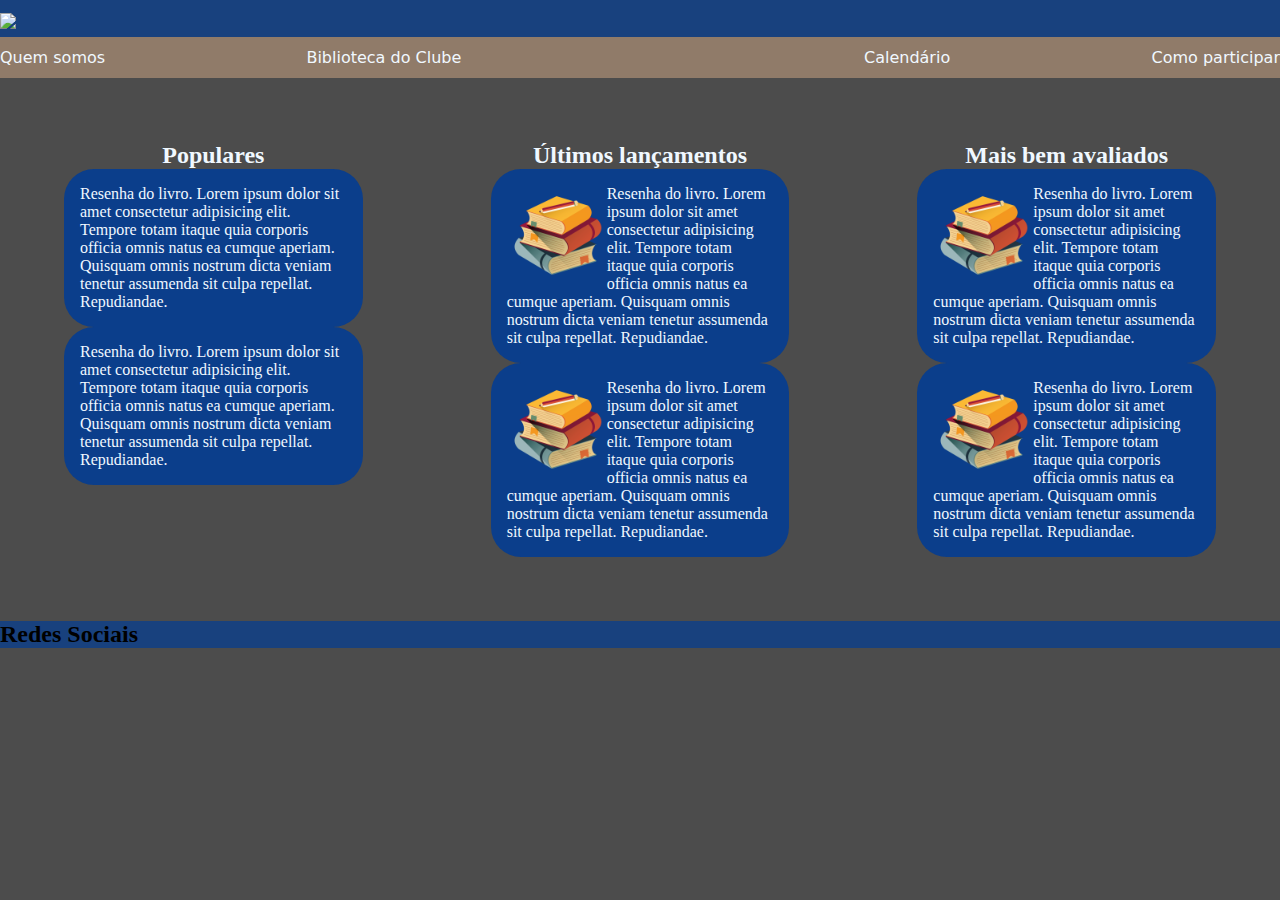
==== index.html @ 42e21db1 "section e float left" ====
<!DOCTYPE html>
<html lang="pt-br">

<head>
    <meta charset="UTF-8">
    <meta name="viewport" content="width=device-width, initial-scale=1.0">
    <title>Ler em Natal</title>
    <link rel="stylesheet" href="principal.css">
</head>

<body>
    <header>
        <h1><a href="index.html"><img src="images/logo.png" height="100px"></a></h1>
        <nav>
            <ul>
                <li><a href="somos.html">Quem somos</a></li>
                <li><a href="biblioteca.html">Biblioteca do Clube</li>
                <li><a href="calendario.html">Calendário</a></li>
                <li><a href="participar.html">Como participar</a></li>
            </ul>
        </nav>
    </header>
    <main>
        <section>
            <h2>Populares</h2>
            <div>
                <p>
                    Resenha do livro. Lorem ipsum dolor sit amet consectetur adipisicing elit. Tempore totam itaque quia
                    corporis
                    officia omnis natus ea cumque aperiam. Quisquam omnis nostrum dicta veniam tenetur assumenda sit
                    culpa
                    repellat. Repudiandae.
                </p>
            </div>
            <div>
                <p>
                    Resenha do livro. Lorem ipsum dolor sit amet consectetur adipisicing elit. Tempore totam itaque quia
                    corporis
                    officia omnis natus ea cumque aperiam. Quisquam omnis nostrum dicta veniam tenetur assumenda sit
                    culpa
                    repellat. Repudiandae.
                </p>
            </div>
        </section>
        <section>
            <h2>Últimos lançamentos</h2>
            <div>
                <figure class="livro">
                    <img src="como-escrever-um-livro-topo.png" width="100">
                </figure>
                <p>
                    Resenha do livro. Lorem ipsum dolor sit amet consectetur adipisicing elit. Tempore totam itaque quia
                    corporis
                    officia omnis natus ea cumque aperiam. Quisquam omnis nostrum dicta veniam tenetur assumenda sit
                    culpa
                    repellat. Repudiandae.
                </p>
            </div>
            <div>
                <figure class="livro">
                    <img src="como-escrever-um-livro-topo.png" width="100">
                </figure>
                <p>
                    Resenha do livro. Lorem ipsum dolor sit amet consectetur adipisicing elit. Tempore totam itaque quia
                    corporis
                    officia omnis natus ea cumque aperiam. Quisquam omnis nostrum dicta veniam tenetur assumenda sit
                    culpa
                    repellat. Repudiandae.
                </p>
            </div>
        </section>
        <section>
            <h2>Mais bem avaliados</h2>
            <div>
                <figure class="livro">
                    <img src="como-escrever-um-livro-topo.png" width="100">
                </figure>
                <p>
                    Resenha do livro. Lorem ipsum dolor sit amet consectetur adipisicing elit. Tempore totam itaque quia
                    corporis
                    officia omnis natus ea cumque aperiam. Quisquam omnis nostrum dicta veniam tenetur assumenda sit
                    culpa
                    repellat. Repudiandae.
                </p>
            </div>
            <div>
                <figure class="livro">
                    <img src="como-escrever-um-livro-topo.png" width="100">
                </figure>
                <p>
                    Resenha do livro. Lorem ipsum dolor sit amet consectetur adipisicing elit. Tempore totam itaque quia
                    corporis
                    officia omnis natus ea cumque aperiam. Quisquam omnis nostrum dicta veniam tenetur assumenda sit
                    culpa
                    repellat. Repudiandae.
                </p>
            </div>
        </section>


    </main>
    <footer>
        <h2>
            Redes Sociais
        </h2>
        <ul>
            <li><a href="instagram.png"></a></li>
            <li><a href="facebook.png"></a></li>
        </ul>
    </footer>
</body>

</html>
---- principal.css ----
* {
    padding: 0;
    margin: 0;

}

body {
    background-image: url('images/background_img.png');
    /* isso não vai dar um problema de localização da imagem dps não?? */
    background-size: cover;
    background-position: center;
    background-repeat: no-repeat;
    background-color: rgba(0, 0, 0, 0.7);
}

main{
    display: flex;
}

section{
    margin: 5% 5% 5% 5%;
    text-align: center;
    color: aliceblue;
}

div{
    background-color: rgba(11, 62, 139);
    color:aliceblue;
    margin: 2em 0 em 2em 0em;
    text-align: left;
    padding: 1em;
    border-radius: 30px;
}

figure.livro{
    float:left
}

footer, header {
    background-color: rgba(11, 62, 139, 0.8);
}

nav ul {
    background-color: rgba(175,137,100, 0.8);
    display: flex;
    justify-content: space-between;
    vertical-align: auto;
    padding: 0.7em 0em 0.7em 0em;
    font-family: system-ui, -apple-system, BlinkMacSystemFont, 'Segoe UI', Roboto, Oxygen, Ubuntu, Cantarell, 'Open Sans', 'Helvetica Neue', sans-serif;
    color: aliceblue;
}


ul li {
    list-style: none;
}

a{
    color: aliceblue;
    text-decoration: none;
}
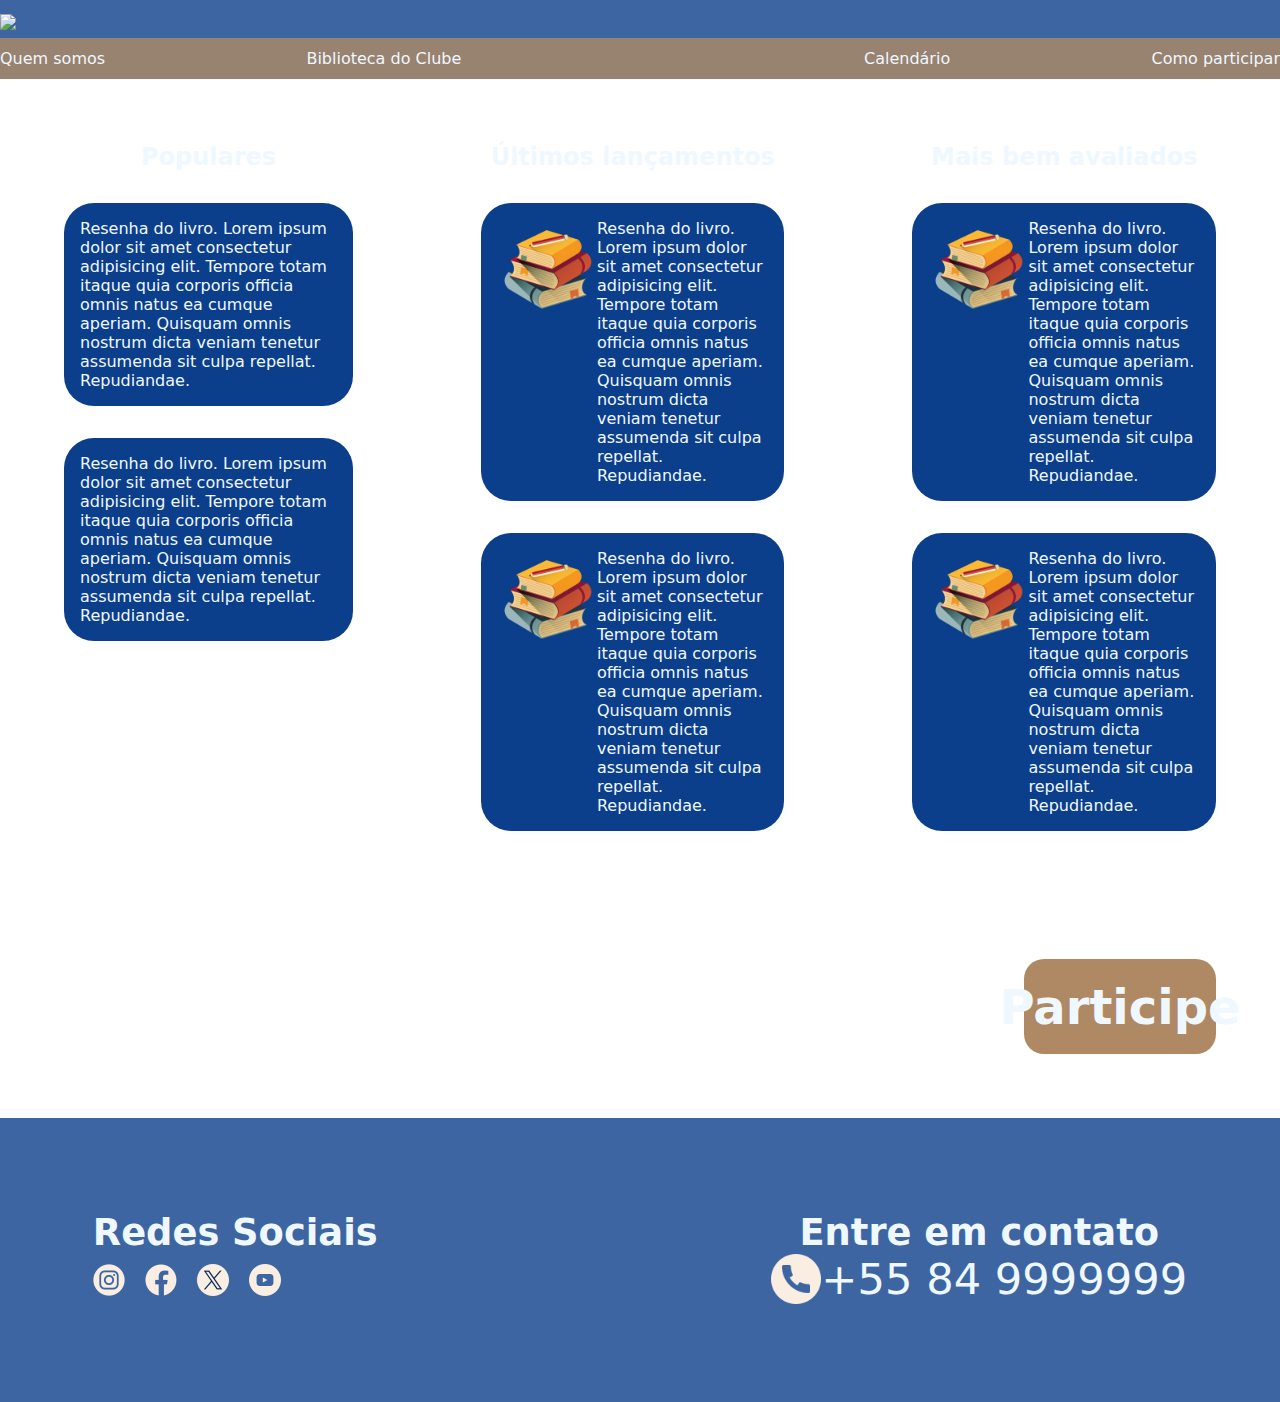
==== commit e0985fd8: "pagina principal" ====
--- a/index.html
+++ b/index.html
@@ -21,9 +21,10 @@
         </nav>
     </header>
     <main>
+        <div>
         <section>
             <h2>Populares</h2>
-            <div>
+            <div class="blocos">
                 <p>
                     Resenha do livro. Lorem ipsum dolor sit amet consectetur adipisicing elit. Tempore totam itaque quia
                     corporis
@@ -32,7 +33,7 @@
                     repellat. Repudiandae.
                 </p>
             </div>
-            <div>
+            <div class="blocos">
                 <p>
                     Resenha do livro. Lorem ipsum dolor sit amet consectetur adipisicing elit. Tempore totam itaque quia
                     corporis
@@ -44,9 +45,9 @@
         </section>
         <section>
             <h2>Últimos lançamentos</h2>
-            <div>
+            <div class="blocos">
                 <figure class="livro">
-                    <img src="como-escrever-um-livro-topo.png" width="100">
+                    <img src="images/como-escrever-um-livro-topo.png" width="100">
                 </figure>
                 <p>
                     Resenha do livro. Lorem ipsum dolor sit amet consectetur adipisicing elit. Tempore totam itaque quia
@@ -56,9 +57,9 @@
                     repellat. Repudiandae.
                 </p>
             </div>
-            <div>
+            <div class="blocos">
                 <figure class="livro">
-                    <img src="como-escrever-um-livro-topo.png" width="100">
+                    <img src="images/como-escrever-um-livro-topo.png" width="100">
                 </figure>
                 <p>
                     Resenha do livro. Lorem ipsum dolor sit amet consectetur adipisicing elit. Tempore totam itaque quia
@@ -71,9 +72,9 @@
         </section>
         <section>
             <h2>Mais bem avaliados</h2>
-            <div>
+            <div class="blocos">
                 <figure class="livro">
-                    <img src="como-escrever-um-livro-topo.png" width="100">
+                    <img src="images/como-escrever-um-livro-topo.png" width="100">
                 </figure>
                 <p>
                     Resenha do livro. Lorem ipsum dolor sit amet consectetur adipisicing elit. Tempore totam itaque quia
@@ -83,9 +84,9 @@
                     repellat. Repudiandae.
                 </p>
             </div>
-            <div>
+            <div class="blocos">
                 <figure class="livro">
-                    <img src="como-escrever-um-livro-topo.png" width="100">
+                    <img src="images/como-escrever-um-livro-topo.png" width="100">
                 </figure>
                 <p>
                     Resenha do livro. Lorem ipsum dolor sit amet consectetur adipisicing elit. Tempore totam itaque quia
@@ -96,17 +97,32 @@
                 </p>
             </div>
         </section>
+    </div>
+        <div class="participar">
+            <a href="participar.html">Participe</a>
+        </div>
 
 
     </main>
     <footer>
+        <section>
         <h2>
             Redes Sociais
         </h2>
         <ul>
-            <li><a href="instagram.png"></a></li>
-            <li><a href="facebook.png"></a></li>
+            <li><a href=#><img src="images/instagram.png"></a></li>
+            <li><a href=#><img src="images/facebook.png"></a></li>
+            <li><a href=#><img src="images/twitter.png"></a></li>
+            <li><a href=#><img src="images/youtube.png"></a></li>
         </ul>
+    </section>
+    <section>
+        <h2>Entre em contato</h2>
+        <div>
+            <img src="images/telefone.png" width="50px" height="50px">
+            <p>+55 84 9999999</p>
+        </div>
+    </section>
     </footer>
 </body>
 
--- a/principal.css
+++ b/principal.css
@@ -6,42 +6,84 @@
 
 body {
     background-image: url('images/background_img.png');
-    /* isso não vai dar um problema de localização da imagem dps não?? */
     background-size: cover;
     background-position: center;
     background-repeat: no-repeat;
-    background-color: rgba(0, 0, 0, 0.7);
+    background-blend-mode: darken;
+    color: aliceblue;
+    font-family: system-ui, -apple-system, BlinkMacSystemFont, 'Segoe UI', Roboto, Oxygen, Ubuntu, Cantarell, 'Open Sans', 'Helvetica Neue', sans-serif;
 }
 
-main{
+main div {
     display: flex;
 }
 
-section{
+section {
     margin: 5% 5% 5% 5%;
     text-align: center;
     color: aliceblue;
 }
 
-div{
+div.blocos {
     background-color: rgba(11, 62, 139);
-    color:aliceblue;
-    margin: 2em 0 em 2em 0em;
+    color: aliceblue;
+    margin-top: 2em;
     text-align: left;
     padding: 1em;
     border-radius: 30px;
 }
 
-figure.livro{
-    float:left
+div.participar {
+    background-color: rgb(175 137 100);
+    color: aliceblue;
+    font-size: 3em;
+    font-weight: bolder;
+    padding: 0.4em;
+    margin: 0;
+    justify-content: center;
+    vertical-align: center;
+    text-align: center;
+    border-radius: 20px;
+    margin: 5% 5% 5% 80%
 }
 
-footer, header {
+figure.livro {
+    float: left
+}
+
+footer,
+header {
     background-color: rgba(11, 62, 139, 0.8);
 }
 
+footer {
+    padding: 2em;
+    display: flex;
+    justify-content: space-between;
+
+}
+
+footer ul {
+    display: flex;
+}
+
+footer ul li {
+    margin: 10px 20px 10px 0px;
+}
+
+footer h2{
+    font-size: 2.3em;
+}
+
+footer section div {
+    display: flex;
+    font-size: 2.7em;
+    vertical-align: center;
+
+}
+
 nav ul {
-    background-color: rgba(175,137,100, 0.8);
+    background-color: rgba(175, 137, 100, 0.8);
     display: flex;
     justify-content: space-between;
     vertical-align: auto;
@@ -55,7 +97,7 @@
     list-style: none;
 }
 
-a{
+a {
     color: aliceblue;
     text-decoration: none;
 }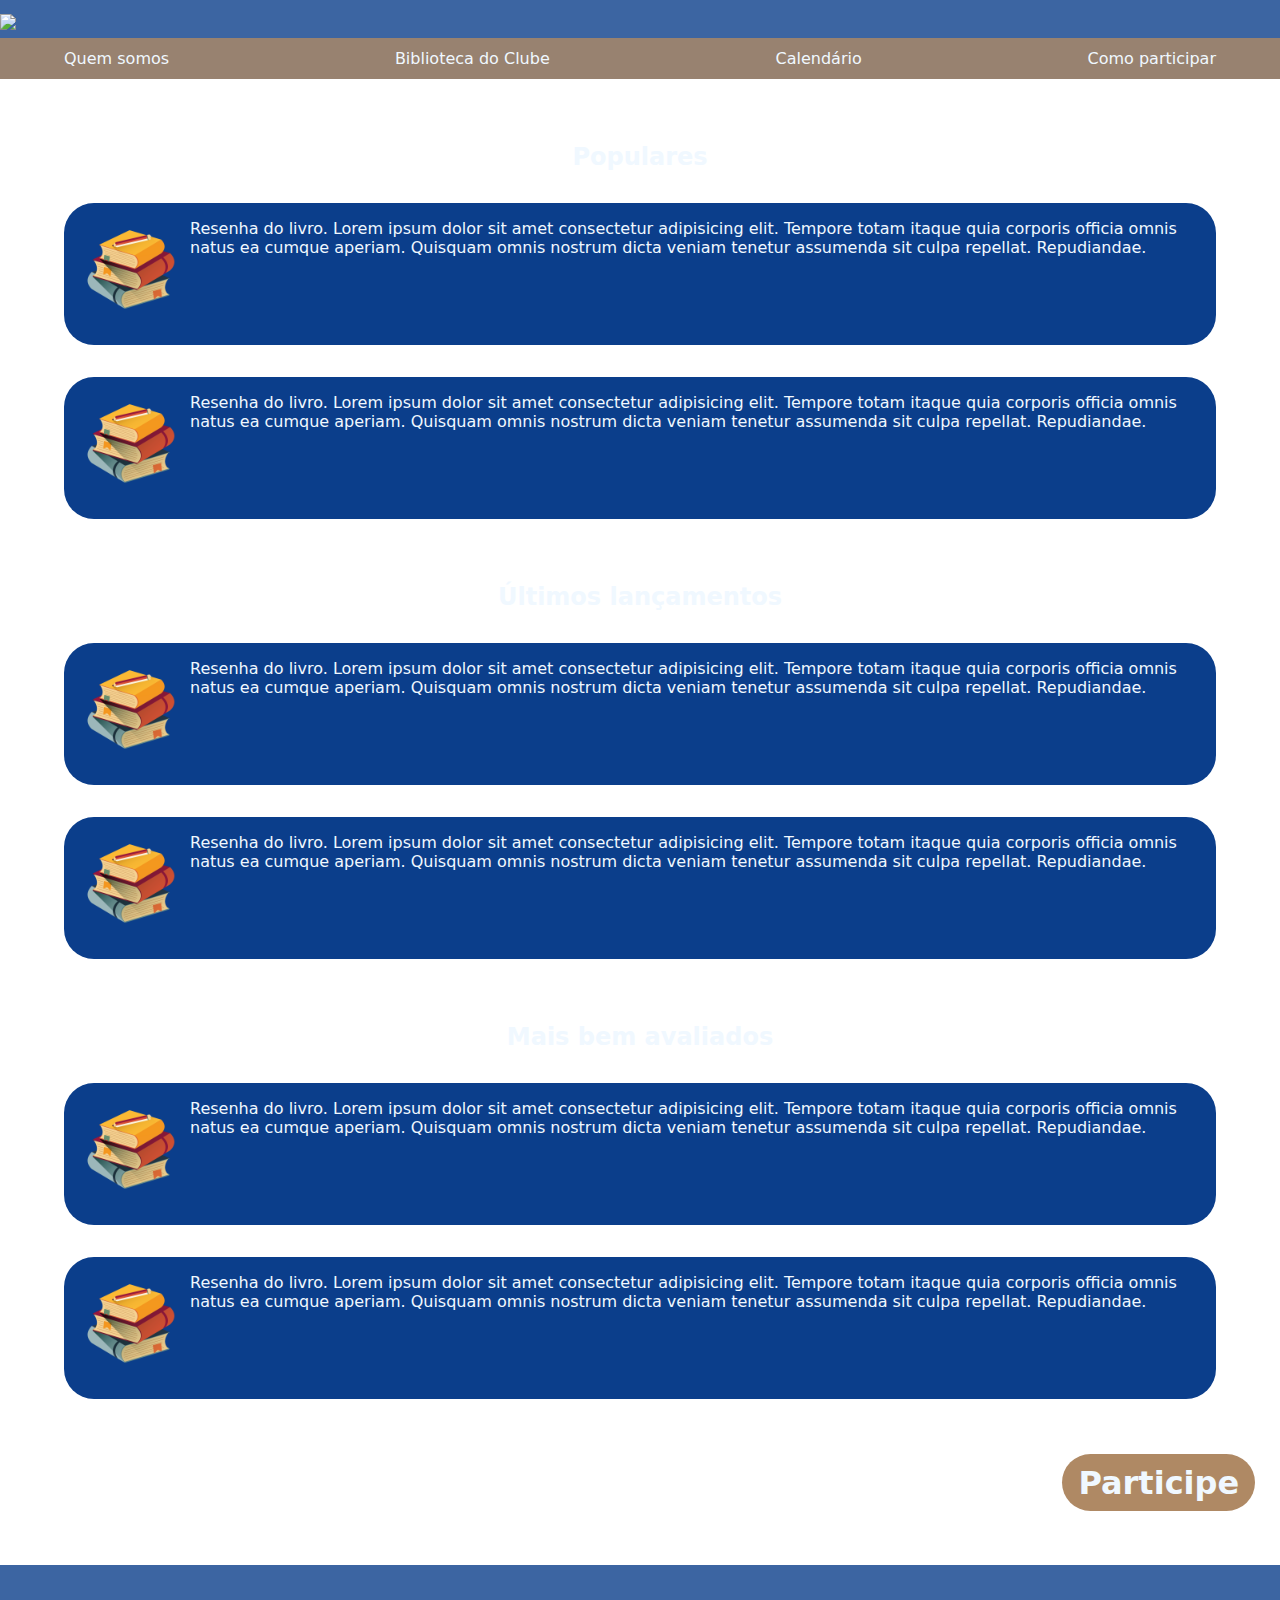
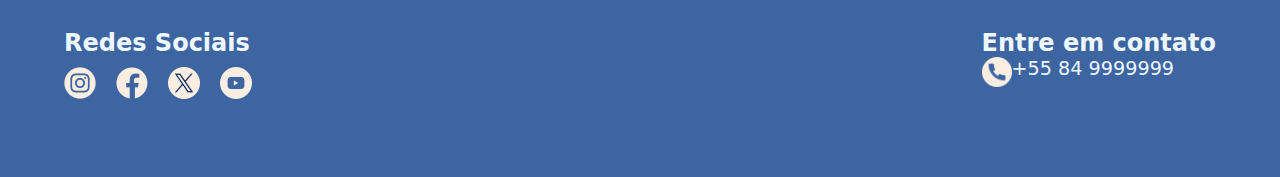
==== commit c478b44c: "Merge branch 'main' of https://github.com/Dt-Luna/site-clube-do-livro" ====
--- a/index.html
+++ b/index.html
@@ -14,17 +14,19 @@
         <nav>
             <ul>
                 <li><a href="somos.html">Quem somos</a></li>
-                <li><a href="biblioteca.html">Biblioteca do Clube</li>
+                <li><a href="biblioteca.html">Biblioteca do Clube</a></li>
                 <li><a href="calendario.html">Calendário</a></li>
                 <li><a href="participar.html">Como participar</a></li>
             </ul>
         </nav>
     </header>
     <main>
-        <div>
         <section>
             <h2>Populares</h2>
             <div class="blocos">
+                <figure class="livro">
+                    <img src="images/como-escrever-um-livro-topo.png" width="100">
+                </figure>
                 <p>
                     Resenha do livro. Lorem ipsum dolor sit amet consectetur adipisicing elit. Tempore totam itaque quia
                     corporis
@@ -33,7 +35,10 @@
                     repellat. Repudiandae.
                 </p>
             </div>
-            <div class="blocos">
+            <div class="blocos ...clearflix">
+                <figure class="livro">
+                    <img src="images/como-escrever-um-livro-topo.png" width="100">
+                </figure>
                 <p>
                     Resenha do livro. Lorem ipsum dolor sit amet consectetur adipisicing elit. Tempore totam itaque quia
                     corporis
@@ -97,32 +102,31 @@
                 </p>
             </div>
         </section>
-    </div>
-        <div class="participar">
+        <div class = 'pariticpar'>
             <a href="participar.html">Participe</a>
         </div>
-
+        </div>
 
     </main>
     <footer>
-        <section>
-        <h2>
-            Redes Sociais
-        </h2>
-        <ul>
-            <li><a href=#><img src="images/instagram.png"></a></li>
-            <li><a href=#><img src="images/facebook.png"></a></li>
-            <li><a href=#><img src="images/twitter.png"></a></li>
-            <li><a href=#><img src="images/youtube.png"></a></li>
-        </ul>
-    </section>
-    <section>
-        <h2>Entre em contato</h2>
-        <div>
-            <img src="images/telefone.png" width="50px" height="50px">
-            <p>+55 84 9999999</p>
-        </div>
-    </section>
+        <section class="redes">
+            <h2>
+                Redes Sociais
+            </h2>
+            <ul>
+                <li><a href=#><img src="images/instagram.png"></a></li>
+                <li><a href=#><img src="images/facebook.png"></a></li>
+                <li><a href=#><img src="images/twitter.png"></a></li>
+                <li><a href=#><img src="images/youtube.png"></a></li>
+            </ul>
+        </section>
+        <section class="contato">
+            <h2>Entre em contato</h2>
+            <div>
+                <img src="images/telefone.png" width="30px" height="30px">
+                <p>+55 84 9999999</p>
+            </div>
+        </section>
     </footer>
 </body>
 
--- a/principal.css
+++ b/principal.css
@@ -1,8 +1,9 @@
 * {
     padding: 0;
     margin: 0;
+}
 
-}
+
 
 body {
     background-image: url('images/background_img.png');
@@ -14,9 +15,8 @@
     font-family: system-ui, -apple-system, BlinkMacSystemFont, 'Segoe UI', Roboto, Oxygen, Ubuntu, Cantarell, 'Open Sans', 'Helvetica Neue', sans-serif;
 }
 
-main div {
-    display: flex;
-}
+
+
 
 section {
     margin: 5% 5% 5% 5%;
@@ -31,24 +31,37 @@
     text-align: left;
     padding: 1em;
     border-radius: 30px;
+    overflow: hidden;
+}
+
+.livro img {
+    float: left;
+    margin-right: 10px;
+    margin-bottom: 10px;
+    vertical-align: top;
 }
 
 div.participar {
+    max-width: 10%;
+}
+
+div a{
     background-color: rgb(175 137 100);
     color: aliceblue;
-    font-size: 3em;
+    font-size: 2em;
     font-weight: bolder;
-    padding: 0.4em;
+    padding: 0.3em 0.5em 0.3em 0.5em;
     margin: 0;
     justify-content: center;
     vertical-align: center;
     text-align: center;
-    border-radius: 20px;
-    margin: 5% 5% 5% 80%
+    border-radius: 50px;
+    margin-left: 83%;
 }
 
 figure.livro {
-    float: left
+    float: left;
+    margin: 0;
 }
 
 footer,
@@ -57,10 +70,9 @@
 }
 
 footer {
-    padding: 2em;
+    margin-top: 5%;
     display: flex;
     justify-content: space-between;
-
 }
 
 footer ul {
@@ -72,12 +84,13 @@
 }
 
 footer h2{
-    font-size: 2.3em;
+    font-size: 1.5em;
+    text-align: left;
 }
 
 footer section div {
     display: flex;
-    font-size: 2.7em;
+    font-size: 1.2em;
     vertical-align: center;
 
 }
@@ -87,7 +100,7 @@
     display: flex;
     justify-content: space-between;
     vertical-align: auto;
-    padding: 0.7em 0em 0.7em 0em;
+    padding: 0.7em 4em 0.7em 4em;
     font-family: system-ui, -apple-system, BlinkMacSystemFont, 'Segoe UI', Roboto, Oxygen, Ubuntu, Cantarell, 'Open Sans', 'Helvetica Neue', sans-serif;
     color: aliceblue;
 }
@@ -100,4 +113,10 @@
 a {
     color: aliceblue;
     text-decoration: none;
+}
+
+.clearfix::after {
+    content: "";
+    clear: both;
+    display: table;
 }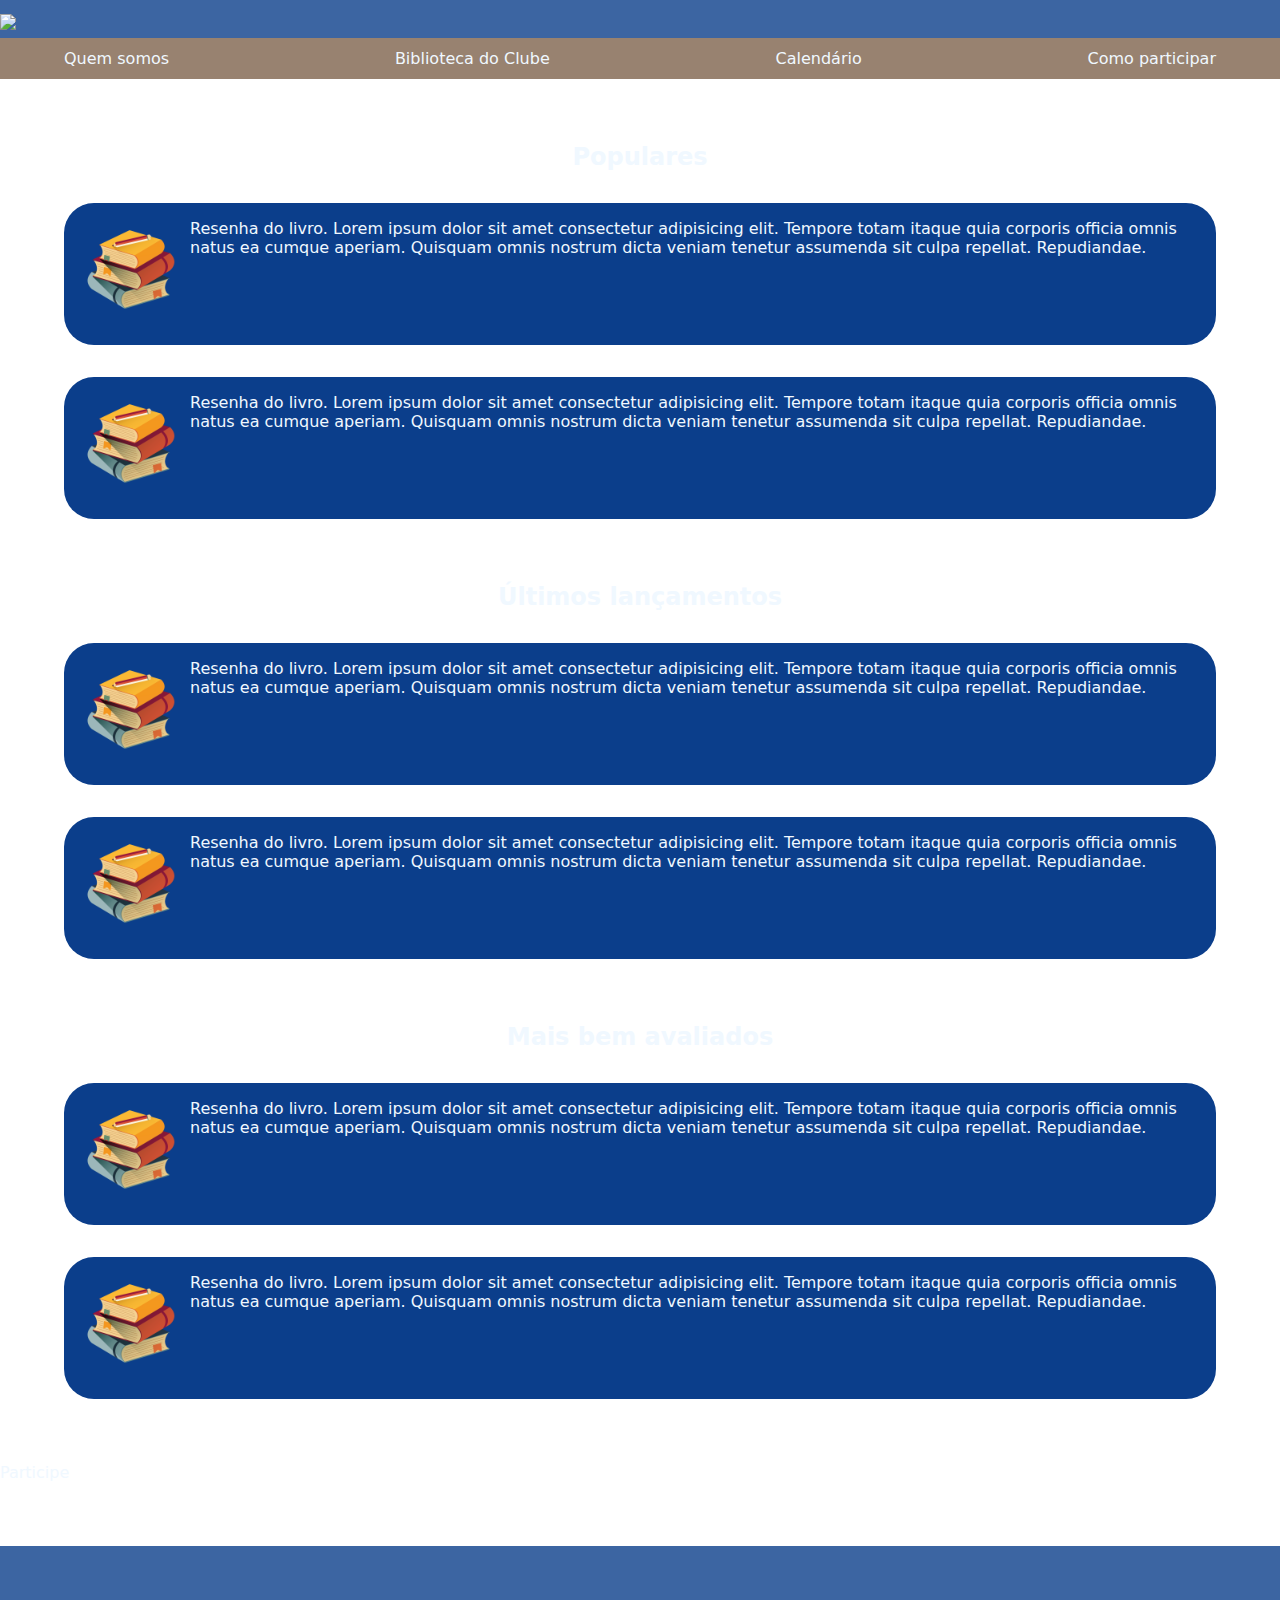
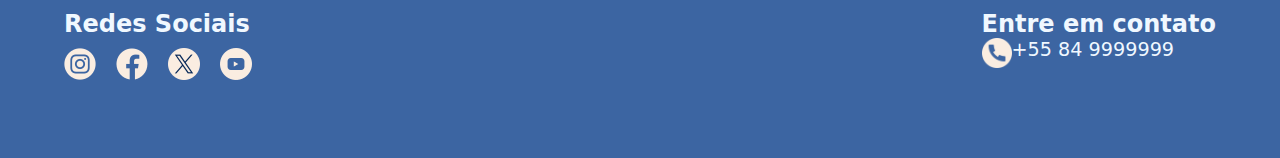
==== commit 8b171863: ":00" ====
--- a/index.html
+++ b/index.html
@@ -21,6 +21,7 @@
         </nav>
     </header>
     <main>
+        <div>
         <section>
             <h2>Populares</h2>
             <div class="blocos">
@@ -35,7 +36,7 @@
                     repellat. Repudiandae.
                 </p>
             </div>
-            <div class="blocos ...clearflix">
+            <div class="blocos clearflix">
                 <figure class="livro">
                     <img src="images/como-escrever-um-livro-topo.png" width="100">
                 </figure>
@@ -102,31 +103,28 @@
                 </p>
             </div>
         </section>
-        <div class = 'pariticpar'>
-            <a href="participar.html">Participe</a>
-        </div>
-        </div>
-
+    </div>
+        <a class="participar" href="participar.html">Participe</a>
     </main>
     <footer>
         <section class="redes">
-            <h2>
-                Redes Sociais
-            </h2>
-            <ul>
-                <li><a href=#><img src="images/instagram.png"></a></li>
-                <li><a href=#><img src="images/facebook.png"></a></li>
-                <li><a href=#><img src="images/twitter.png"></a></li>
-                <li><a href=#><img src="images/youtube.png"></a></li>
-            </ul>
-        </section>
-        <section class="contato">
-            <h2>Entre em contato</h2>
-            <div>
-                <img src="images/telefone.png" width="30px" height="30px">
-                <p>+55 84 9999999</p>
-            </div>
-        </section>
+        <h2>
+            Redes Sociais
+        </h2>
+        <ul>
+            <li><a href=#><img src="images/instagram.png"></a></li>
+            <li><a href=#><img src="images/facebook.png"></a></li>
+            <li><a href=#><img src="images/twitter.png"></a></li>
+            <li><a href=#><img src="images/youtube.png"></a></li>
+        </ul>
+    </section>
+    <section class="contato">
+        <h2>Entre em contato</h2>
+        <div>
+            <img src="images/telefone.png" width="30px" height="30px">
+            <p>+55 84 9999999</p>
+        </div>
+    </section>
     </footer>
 </body>
 
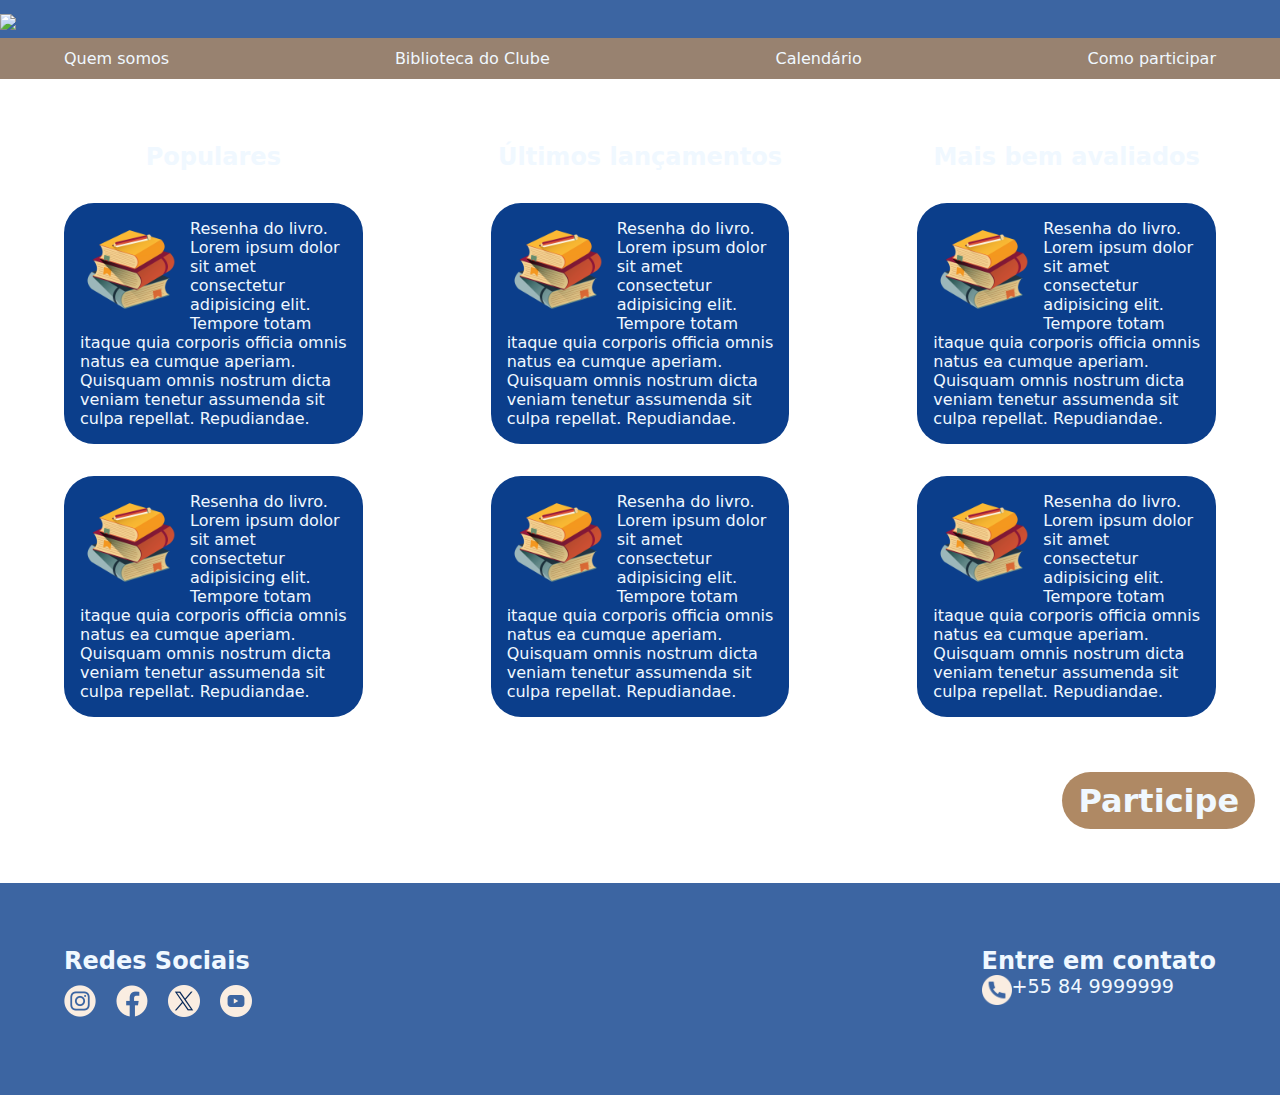
==== commit bed31c2f: "tabela" ====
--- a/index.html
+++ b/index.html
@@ -21,110 +21,130 @@
         </nav>
     </header>
     <main>
-        <div>
-        <section>
-            <h2>Populares</h2>
+        <article class="principal">
+            <section>
+                <h2>Populares</h2>
+                <div class="blocos">
+                    <figure class="livro">
+                        <img src="images/como-escrever-um-livro-topo.png" width="100">
+                    </figure>
+                    <p>
+                        Resenha do livro. Lorem ipsum dolor sit amet consectetur adipisicing elit. Tempore totam
+                        itaque
+                        quia
+                        corporis
+                        officia omnis natus ea cumque aperiam. Quisquam omnis nostrum dicta veniam tenetur assumenda
+                        sit
+                        culpa
+                        repellat. Repudiandae.
+                    </p>
+                </div>
+            <div class="blocos clearflix">
+                <figure class="livro">
+                    <img src="images/como-escrever-um-livro-topo.png" width="100">
+                </figure>
+                <p>
+                    Resenha do livro. Lorem ipsum dolor sit amet consectetur adipisicing elit. Tempore totam
+                    itaque
+                    quia
+                    corporis
+                    officia omnis natus ea cumque aperiam. Quisquam omnis nostrum dicta veniam tenetur assumenda
+                    sit
+                    culpa
+                    repellat. Repudiandae.
+                </p>
+            </div>
+            </section>
+            <section>
+                <h2>Últimos lançamentos</h2>
+                <div class="blocos">
+                    <figure class="livro">
+                        <img src="images/como-escrever-um-livro-topo.png" width="100">
+                    </figure>
+                    <p>
+                        Resenha do livro. Lorem ipsum dolor sit amet consectetur adipisicing elit. Tempore totam
+                        itaque
+                        quia
+                        corporis
+                        officia omnis natus ea cumque aperiam. Quisquam omnis nostrum dicta veniam tenetur assumenda
+                        sit
+                        culpa
+                        repellat. Repudiandae.
+                    </p>
+                </div>
             <div class="blocos">
                 <figure class="livro">
                     <img src="images/como-escrever-um-livro-topo.png" width="100">
                 </figure>
                 <p>
-                    Resenha do livro. Lorem ipsum dolor sit amet consectetur adipisicing elit. Tempore totam itaque quia
+                    Resenha do livro. Lorem ipsum dolor sit amet consectetur adipisicing elit. Tempore totam
+                    itaque
+                    quia
                     corporis
-                    officia omnis natus ea cumque aperiam. Quisquam omnis nostrum dicta veniam tenetur assumenda sit
+                    officia omnis natus ea cumque aperiam. Quisquam omnis nostrum dicta veniam tenetur assumenda
+                    sit
                     culpa
                     repellat. Repudiandae.
                 </p>
             </div>
-            <div class="blocos clearflix">
-                <figure class="livro">
-                    <img src="images/como-escrever-um-livro-topo.png" width="100">
-                </figure>
-                <p>
-                    Resenha do livro. Lorem ipsum dolor sit amet consectetur adipisicing elit. Tempore totam itaque quia
-                    corporis
-                    officia omnis natus ea cumque aperiam. Quisquam omnis nostrum dicta veniam tenetur assumenda sit
-                    culpa
-                    repellat. Repudiandae.
-                </p>
-            </div>
-        </section>
-        <section>
-            <h2>Últimos lançamentos</h2>
+            </section>
+            <section>
+                <h2>Mais bem avaliados</h2>
+                <div class="blocos">
+                    <figure class="livro">
+                        <img src="images/como-escrever-um-livro-topo.png" width="100">
+                    </figure>
+                    <p>
+                        Resenha do livro. Lorem ipsum dolor sit amet consectetur adipisicing elit. Tempore totam
+                        itaque
+                        quia
+                        corporis
+                        officia omnis natus ea cumque aperiam. Quisquam omnis nostrum dicta veniam tenetur assumenda
+                        sit
+                        culpa
+                        repellat. Repudiandae.
+                    </p>
+                </div>
             <div class="blocos">
                 <figure class="livro">
                     <img src="images/como-escrever-um-livro-topo.png" width="100">
                 </figure>
                 <p>
-                    Resenha do livro. Lorem ipsum dolor sit amet consectetur adipisicing elit. Tempore totam itaque quia
+                    Resenha do livro. Lorem ipsum dolor sit amet consectetur adipisicing elit. Tempore totam
+                    itaque
+                    quia
                     corporis
-                    officia omnis natus ea cumque aperiam. Quisquam omnis nostrum dicta veniam tenetur assumenda sit
+                    officia omnis natus ea cumque aperiam. Quisquam omnis nostrum dicta veniam tenetur assumenda
+                    sit
                     culpa
                     repellat. Repudiandae.
                 </p>
             </div>
-            <div class="blocos">
-                <figure class="livro">
-                    <img src="images/como-escrever-um-livro-topo.png" width="100">
-                </figure>
-                <p>
-                    Resenha do livro. Lorem ipsum dolor sit amet consectetur adipisicing elit. Tempore totam itaque quia
-                    corporis
-                    officia omnis natus ea cumque aperiam. Quisquam omnis nostrum dicta veniam tenetur assumenda sit
-                    culpa
-                    repellat. Repudiandae.
-                </p>
-            </div>
-        </section>
-        <section>
-            <h2>Mais bem avaliados</h2>
-            <div class="blocos">
-                <figure class="livro">
-                    <img src="images/como-escrever-um-livro-topo.png" width="100">
-                </figure>
-                <p>
-                    Resenha do livro. Lorem ipsum dolor sit amet consectetur adipisicing elit. Tempore totam itaque quia
-                    corporis
-                    officia omnis natus ea cumque aperiam. Quisquam omnis nostrum dicta veniam tenetur assumenda sit
-                    culpa
-                    repellat. Repudiandae.
-                </p>
-            </div>
-            <div class="blocos">
-                <figure class="livro">
-                    <img src="images/como-escrever-um-livro-topo.png" width="100">
-                </figure>
-                <p>
-                    Resenha do livro. Lorem ipsum dolor sit amet consectetur adipisicing elit. Tempore totam itaque quia
-                    corporis
-                    officia omnis natus ea cumque aperiam. Quisquam omnis nostrum dicta veniam tenetur assumenda sit
-                    culpa
-                    repellat. Repudiandae.
-                </p>
-            </div>
-        </section>
-    </div>
-        <a class="participar" href="participar.html">Participe</a>
+            </section>
+        </article>
+        <div class='participar'>
+            <a href="participar.html">Participe</a>
+        </div>
     </main>
     <footer>
         <section class="redes">
-        <h2>
-            Redes Sociais
-        </h2>
-        <ul>
-            <li><a href=#><img src="images/instagram.png"></a></li>
-            <li><a href=#><img src="images/facebook.png"></a></li>
-            <li><a href=#><img src="images/twitter.png"></a></li>
-            <li><a href=#><img src="images/youtube.png"></a></li>
-        </ul>
-    </section>
-    <section class="contato">
-        <h2>Entre em contato</h2>
-        <div>
-            <img src="images/telefone.png" width="30px" height="30px">
-            <p>+55 84 9999999</p>
-        </div>
-    </section>
+            <h2>
+                Redes Sociais
+            </h2>
+            <ul>
+                <li><a href=#><img src="images/instagram.png"></a></li>
+                <li><a href=#><img src="images/facebook.png"></a></li>
+                <li><a href=#><img src="images/twitter.png"></a></li>
+                <li><a href=#><img src="images/youtube.png"></a></li>
+            </ul>
+        </section>
+        <section class="contato">
+            <h2>Entre em contato</h2>
+            <div>
+                <img src="images/telefone.png" width="30px" height="30px">
+                <p>+55 84 9999999</p>
+            </div>
+        </section>
     </footer>
 </body>
 
--- a/principal.css
+++ b/principal.css
@@ -15,13 +15,23 @@
     font-family: system-ui, -apple-system, BlinkMacSystemFont, 'Segoe UI', Roboto, Oxygen, Ubuntu, Cantarell, 'Open Sans', 'Helvetica Neue', sans-serif;
 }
 
+main.somos {
+    display: flex;
+}
 
+article.principal {
+    display: flex;
+}
 
 
 section {
     margin: 5% 5% 5% 5%;
     text-align: center;
     color: aliceblue;
+}
+
+aside {
+    float:left
 }
 
 div.blocos {
@@ -39,10 +49,6 @@
     margin-right: 10px;
     margin-bottom: 10px;
     vertical-align: top;
-}
-
-div.participar {
-    max-width: 10%;
 }
 
 div a{
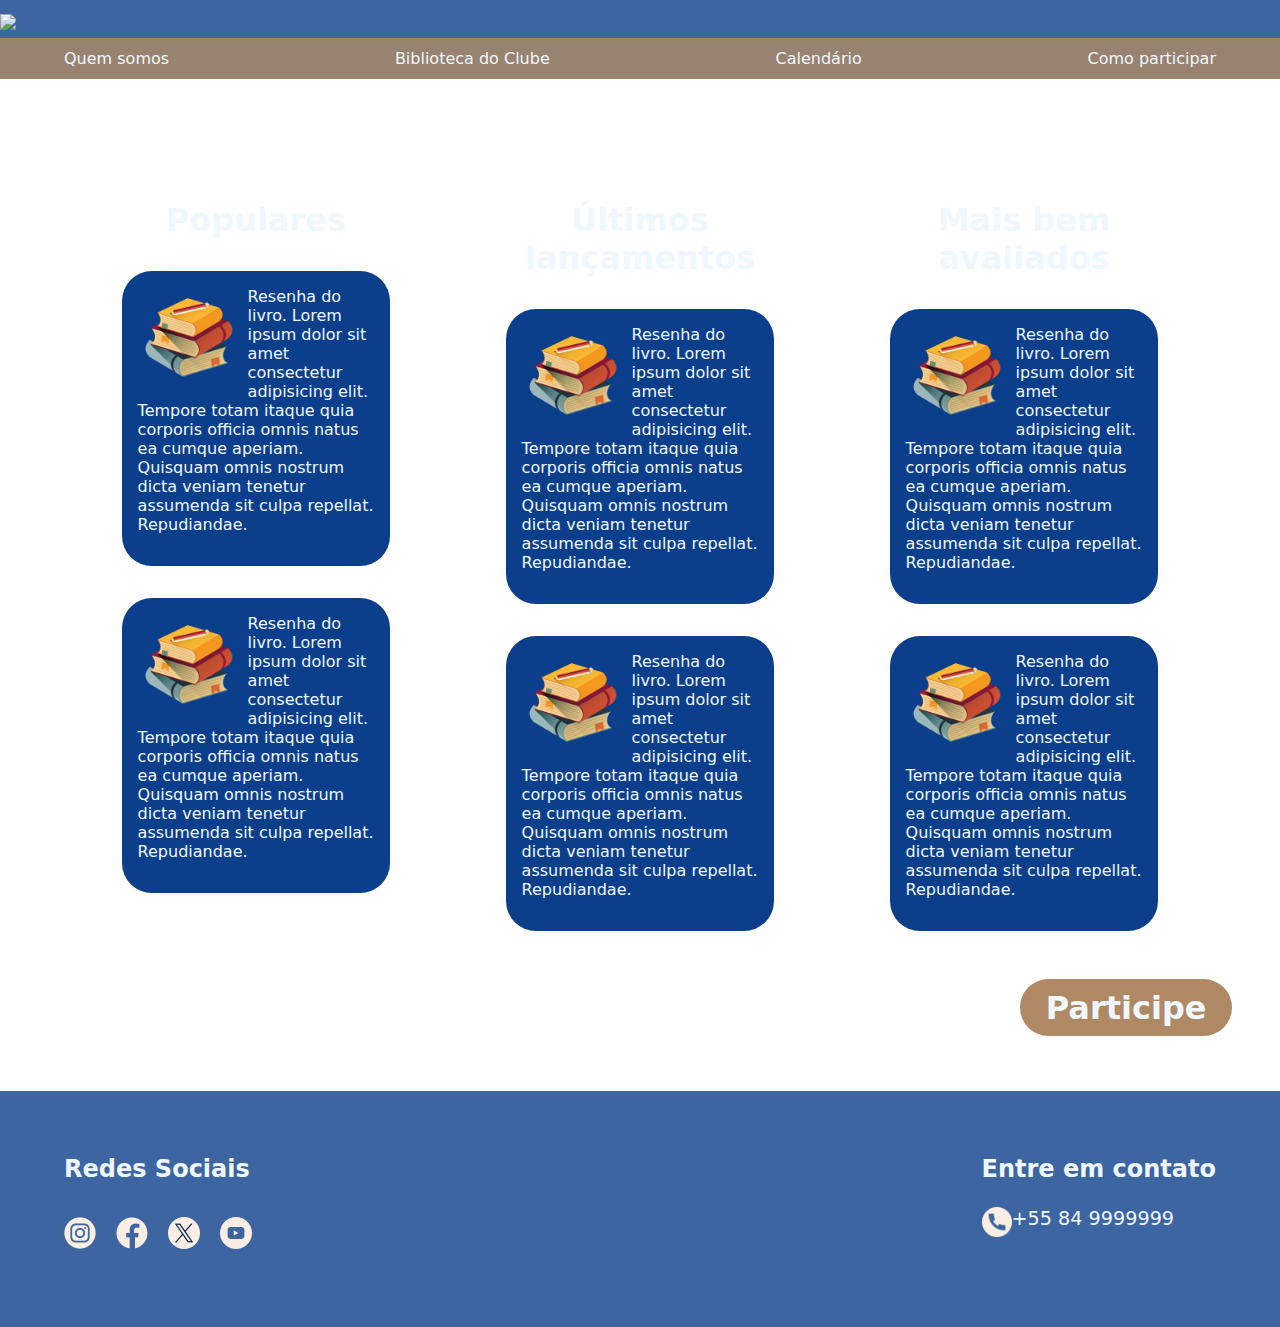
==== commit a194e540: "quem somos" ====
--- a/index.html
+++ b/index.html
@@ -16,7 +16,7 @@
                 <li><a href="somos.html">Quem somos</a></li>
                 <li><a href="biblioteca.html">Biblioteca do Clube</a></li>
                 <li><a href="calendario.html">Calendário</a></li>
-                <li><a href="participar.html">Como participar</a></li>
+                <li><a href="comoparticipar.html">Como participar</a></li>
             </ul>
         </nav>
     </header>
--- a/principal.css
+++ b/principal.css
@@ -3,7 +3,19 @@
     margin: 0;
 }
 
-
+h2 {
+    font-size: 2em;
+    margin-bottom: 1em;
+}
+
+h3 {
+    margin-bottom: 0.6em;
+}
+
+p {
+    font-size: 1em;
+    margin-bottom: 1em;
+}
 
 body {
     background-image: url('images/background_img.png');
@@ -15,14 +27,22 @@
     font-family: system-ui, -apple-system, BlinkMacSystemFont, 'Segoe UI', Roboto, Oxygen, Ubuntu, Cantarell, 'Open Sans', 'Helvetica Neue', sans-serif;
 }
 
+main {
+    margin: 4em;
+}
+
 main.somos {
-    display: flex;
+    margin-right: 0em;
+}
+
+div.somos {
+    display: flex;
+    gap:4em
 }
 
 article.principal {
     display: flex;
 }
-
 
 section {
     margin: 5% 5% 5% 5%;
@@ -30,8 +50,8 @@
     color: aliceblue;
 }
 
-aside {
-    float:left
+.somos article {
+    width: 40vw;
 }
 
 div.blocos {
@@ -44,6 +64,24 @@
     overflow: hidden;
 }
 
+.pessoas {
+    background-color: rgba(11, 62, 139) ;
+    color:aliceblue;
+    text-align: left;
+    padding: 1em;
+    overflow: hidden;
+}
+
+div.fdireita {
+    margin: 1em 0em 3em 13em;
+    border-radius: 90px 30px 30px 90px;
+}
+
+div.fesquerda {
+    margin: 1em 13em 3em 0em;
+    border-radius: 30px 90px 90px 30px;
+}
+
 .livro img {
     float: left;
     margin-right: 10px;
@@ -51,12 +89,18 @@
     vertical-align: top;
 }
 
+.fundador img {
+    float: left;
+    margin-right: 1em;
+    border-radius: 90px;
+}
+
 div a{
     background-color: rgb(175 137 100);
     color: aliceblue;
     font-size: 2em;
     font-weight: bolder;
-    padding: 0.3em 0.5em 0.3em 0.5em;
+    padding: 0.3em 0.8em 0.3em 0.8em;
     margin: 0;
     justify-content: center;
     vertical-align: center;
@@ -125,4 +169,42 @@
     content: "";
     clear: both;
     display: table;
+}
+
+table {
+    width: 90%;
+    height: 25em;
+    margin: auto;
+    margin-top: 4em;
+    margin-bottom: 4em;
+    border-collapse: separate;
+    border-spacing: 5px;
+}
+
+th{
+    text-align: center;
+    color: black;
+    background-color: #af8964;
+    padding: 12px;
+}
+
+td {
+    text-align: center;
+    color: black;
+    background-color: #d8bb9e;
+    padding: 12px;
+}
+
+td:first-child {
+    background-color: #af8964 ;
+    color: black;
+}
+
+form{
+    background-color:#af8964 ;
+    border-radius: 40px;
+    padding: 3em;
+    color: black;
+    width: 30vw;
+    margin: auto;
 }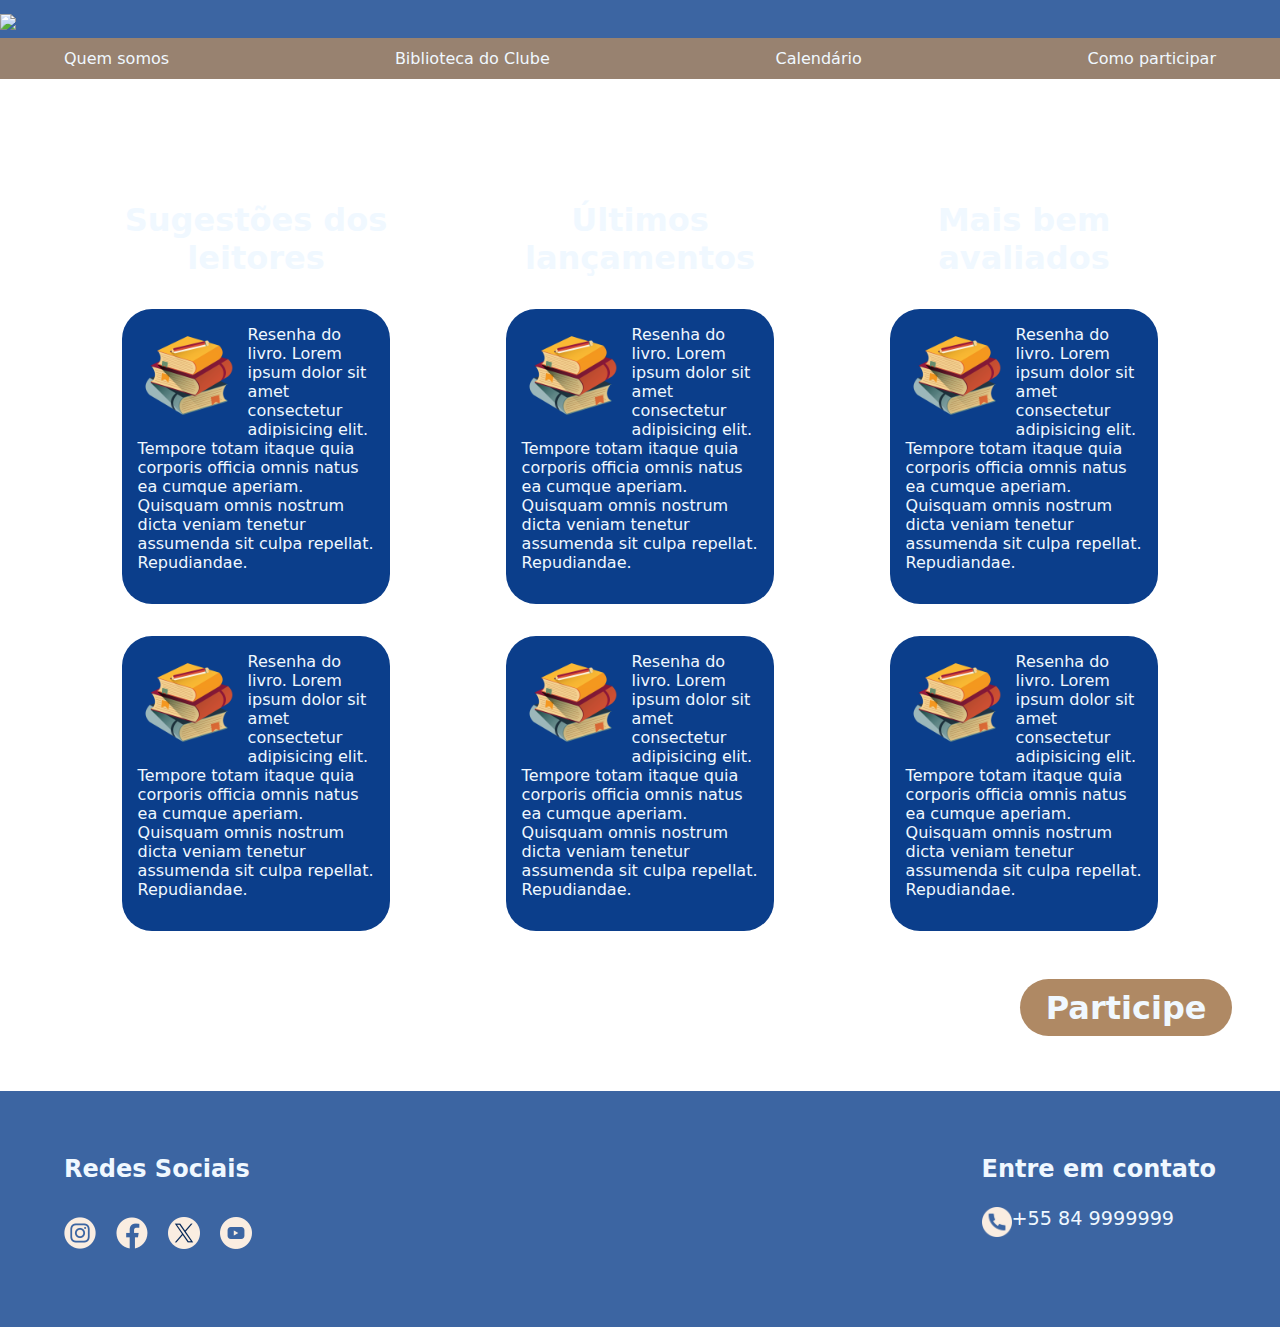
==== commit e0f03ae2: "Modificações" ====
--- a/index.html
+++ b/index.html
@@ -23,7 +23,7 @@
     <main>
         <article class="principal">
             <section>
-                <h2>Populares</h2>
+                <h2>Sugestões dos leitores</h2>
                 <div class="blocos">
                     <figure class="livro">
                         <img src="images/como-escrever-um-livro-topo.png" width="100">
--- a/principal.css
+++ b/principal.css
@@ -6,6 +6,10 @@
 h2 {
     font-size: 2em;
     margin-bottom: 1em;
+}
+
+.forms {
+    text-align: center;
 }
 
 h3 {
@@ -35,9 +39,80 @@
     margin-right: 0em;
 }
 
+.titulo-barra-pesquisa {
+    display: flex;
+    align-items: center;
+    justify-content: space-between;
+}
+
+.barra-pesquisa {
+    display: flex;
+    align-items: center;
+    margin-left: 0;
+}
+
+.barra-pesquisa input[type="text"] {
+    padding: 5px 10px;
+    border-radius: 15px 0 0 15px;
+    border: 1px solid #ccc;
+    width: 200px;
+    outline: none;
+    background-color: gray;
+    color: white;
+}
+
+.barra-pesquisa input[type="text"]::placeholder {
+    color: white;
+}
+
+.barra-pesquisa button {
+    background: url('images/lupa.png') no-repeat center, gray;
+    background-size: 20px 20px;
+    border: 1px solid #ccc;
+    border-left: none;
+    border-radius: 0 15px 15px 0;
+    width: 30px;
+    height: 30px;
+    cursor: pointer;
+    outline: none;
+}
+
+.conteiner-circulo-texto {
+    display: flex;
+    text-align: center;
+    align-items: flex-start;
+    flex-direction: column;
+    margin-top: 20px;
+    margin-left: 50px;
+}
+
+/* .conteiner-circulo {
+    display: flex;
+    flex-direction: column;
+    align-items: flex-start;
+} */
+
+.circulo {
+    width: 150px;
+    height: 150px;
+    border-radius: 50%;
+    background-color: rgba(11, 62, 139);
+    position: relative;
+    margin-bottom: 10px;
+}
+
+.circulo img {
+    position: absolute;
+    top: 50%;
+    left: 50%;
+    transform: translate(-50%, -50%);
+    width: 150px;
+    height: 150px;
+}
+
 div.somos {
     display: flex;
-    gap:4em
+    gap:4em;
 }
 
 article.principal {
@@ -48,6 +123,7 @@
     margin: 5% 5% 5% 5%;
     text-align: center;
     color: aliceblue;
+    vertical-align: text-top;
 }
 
 .somos article {
@@ -165,14 +241,7 @@
     text-decoration: none;
 }
 
-.clearfix::after {
-    content: "";
-    clear: both;
-    display: table;
-}
-
 table {
-    width: 90%;
     height: 25em;
     margin: auto;
     margin-top: 4em;
@@ -186,6 +255,7 @@
     color: black;
     background-color: #af8964;
     padding: 12px;
+    width: 5em
 }
 
 td {
@@ -201,10 +271,40 @@
 }
 
 form{
+    border: 0.4em solid #2b1f14;
     background-color:#af8964 ;
     border-radius: 40px;
     padding: 3em;
     color: black;
     width: 30vw;
     margin: auto;
+}
+
+.forms input[type="text"]::placeholder {
+    color: black;
+    padding: 1em;
+}
+
+.enunciado{
+    font-weight: bold;
+    color: white;
+    margin: 1em 0em 0.4em 0em;
+}
+
+input[type="submit"] {
+    border-radius: 10px;
+    border: 0.1em solid #2b1f14;
+    border-radius: 15em;
+    padding: 0.5em;
+    float:right
+}
+
+.input-bg {
+    background-color:#fad9b7;
+    border-radius: 15em;
+    padding: 0.5em;
+    width: 100%;
+    box-sizing: border-box;
+    margin-top: 0.5em;
+    margin-bottom: 0.8em;
 }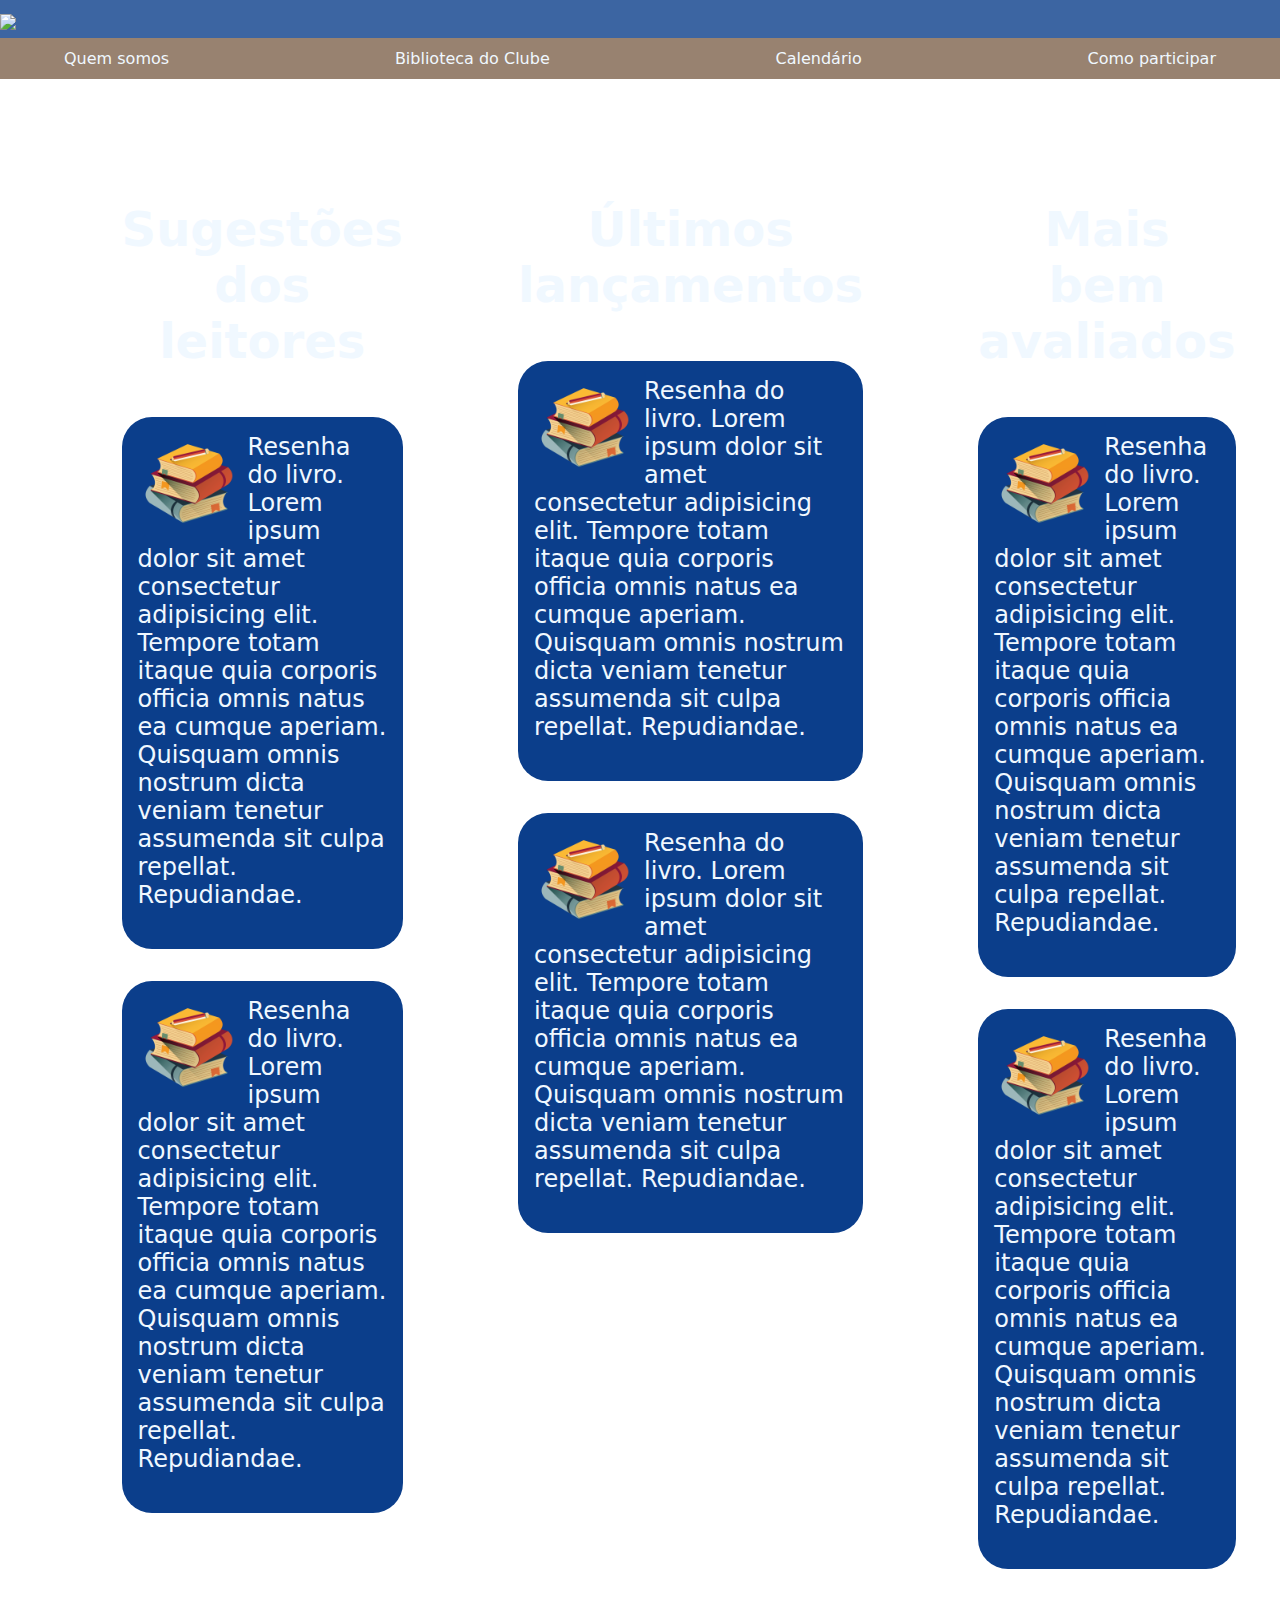
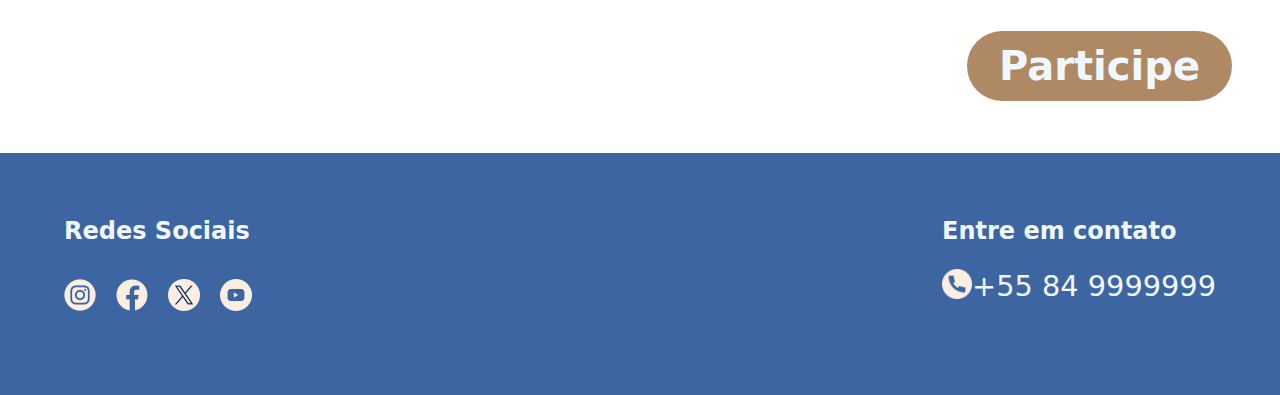
==== commit 419156da: "index mudança pouca" ====
--- a/index.html
+++ b/index.html
@@ -39,7 +39,7 @@
                         repellat. Repudiandae.
                     </p>
                 </div>
-            <div class="blocos clearflix">
+            <div class="blocos">
                 <figure class="livro">
                     <img src="images/como-escrever-um-livro-topo.png" width="100">
                 </figure>
--- a/principal.css
+++ b/principal.css
@@ -4,7 +4,7 @@
 }
 
 h2 {
-    font-size: 2em;
+    font-size: 3em;
     margin-bottom: 1em;
 }
 
@@ -14,10 +14,11 @@
 
 h3 {
     margin-bottom: 0.6em;
+    font-size: 2.5em;
 }
 
 p {
-    font-size: 1em;
+    font-size: 1.5em;
     margin-bottom: 1em;
 }
 
@@ -33,6 +34,7 @@
 
 main {
     margin: 4em;
+    flex-wrap: wrap;
 }
 
 main.somos {
@@ -49,33 +51,46 @@
     display: flex;
     align-items: center;
     margin-left: 0;
+    background-size: 20px 20px;
+    max-width: 100%;
 }
 
 .barra-pesquisa input[type="text"] {
-    padding: 5px 10px;
+    padding: 20px 20px;
     border-radius: 15px 0 0 15px;
     border: 1px solid #ccc;
-    width: 200px;
+    width: 400px;
     outline: none;
-    background-color: gray;
+    background-color: rgb(92, 89, 89);
     color: white;
+    box-sizing: border-box;
+    height: 45px;
+    vertical-align: middle;
+    max-width: 100%;
 }
 
 .barra-pesquisa input[type="text"]::placeholder {
     color: white;
-}
-
-.barra-pesquisa button {
-    background: url('images/lupa.png') no-repeat center, gray;
-    background-size: 20px 20px;
+    font-size: 25px;
+}
+
+.pesquisa {
+    display: flex;
+}
+
+input[type="image"] {
+    background-color: rgb(92, 89, 89);
     border: 1px solid #ccc;
     border-left: none;
     border-radius: 0 15px 15px 0;
-    width: 30px;
-    height: 30px;
+    width: 16px;
+    height: 16px;
     cursor: pointer;
     outline: none;
-}
+    vertical-align: middle;
+    padding: 1em;   
+}  
+
 
 .conteiner-circulo-texto {
     display: flex;
@@ -86,19 +101,14 @@
     margin-left: 50px;
 }
 
-/* .conteiner-circulo {
-    display: flex;
-    flex-direction: column;
-    align-items: flex-start;
-} */
-
 .circulo {
-    width: 150px;
-    height: 150px;
+    width: 250px;
+    height: 250px;
     border-radius: 50%;
     background-color: rgba(11, 62, 139);
     position: relative;
     margin-bottom: 10px;
+    text-align: center;
 }
 
 .circulo img {
@@ -106,11 +116,22 @@
     top: 50%;
     left: 50%;
     transform: translate(-50%, -50%);
-    width: 150px;
-    height: 150px;
-}
-
-div.somos {
+    width: 250px;
+    height: 250px;
+}
+
+.retangulo {
+    width: 100%;
+    height: 200px;
+    background-color: #af8964; 
+    margin-top: 20px; 
+    text-align: center; 
+    padding: 20px; 
+    box-sizing: border-box;
+    border-radius: 15px;
+}
+
+.display {
     display: flex;
     gap:4em;
 }
@@ -169,12 +190,13 @@
     float: left;
     margin-right: 1em;
     border-radius: 90px;
+    width: 150px;
 }
 
 div a{
     background-color: rgb(175 137 100);
     color: aliceblue;
-    font-size: 2em;
+    font-size: 2.5em;
     font-weight: bolder;
     padding: 0.3em 0.8em 0.3em 0.8em;
     margin: 0;
@@ -185,6 +207,15 @@
     margin-left: 83%;
 }
 
+.participar {
+    text-align: right;
+    margin: 1em 4em 0em 0em
+}
+
+div.somosparticipar {
+    margin: 1em 4em 0em 0em
+}
+
 figure.livro {
     float: left;
     margin: 0;
@@ -218,7 +249,6 @@
     display: flex;
     font-size: 1.2em;
     vertical-align: center;
-
 }
 
 nav ul {
@@ -242,7 +272,6 @@
 }
 
 table {
-    height: 25em;
     margin: auto;
     margin-top: 4em;
     margin-bottom: 4em;
@@ -254,15 +283,18 @@
     text-align: center;
     color: black;
     background-color: #af8964;
-    padding: 12px;
-    width: 5em
+    padding: 7px;
+    width: 7em;
+    font-size: 1.5em;
+    height: 4.5em;
 }
 
 td {
     text-align: center;
     color: black;
     background-color: #d8bb9e;
-    padding: 12px;
+    padding: 7px;
+    height: 5em;
 }
 
 td:first-child {
@@ -270,7 +302,7 @@
     color: black;
 }
 
-form{
+.inscrever {
     border: 0.4em solid #2b1f14;
     background-color:#af8964 ;
     border-radius: 40px;
@@ -285,10 +317,19 @@
     padding: 1em;
 }
 
-.enunciado{
+.enunciado {
     font-weight: bold;
     color: white;
     margin: 1em 0em 0.4em 0em;
+    font-size: 20px;
+}
+
+main.somos div a {
+    margin-right: 2em;
+}
+
+p.enunciado {
+    font-size: 20px;
 }
 
 input[type="submit"] {
@@ -307,4 +348,39 @@
     box-sizing: border-box;
     margin-top: 0.5em;
     margin-bottom: 0.8em;
-}+}
+
+.lidos {
+    border: 0.4em solid #2b1f14;
+    background-color:#af8964 ;
+    border-radius: 40px;
+    padding: 3em;
+    color: black;
+    margin: auto;
+    max-width: 30em;
+    text-align: left;
+    color:white
+}
+
+.lidos img {
+    float:left;
+    width: 10em;
+}
+
+.info {
+    display: flex;
+
+}
+
+.info h4 {
+    font-size: 2em;
+    display: block;
+    margin-bottom: 1em;
+}
+
+.biblioteca {
+    display: flex;
+    flex-wrap: wrap;
+    gap: 1em;
+    margin-top: 2em;
+}
